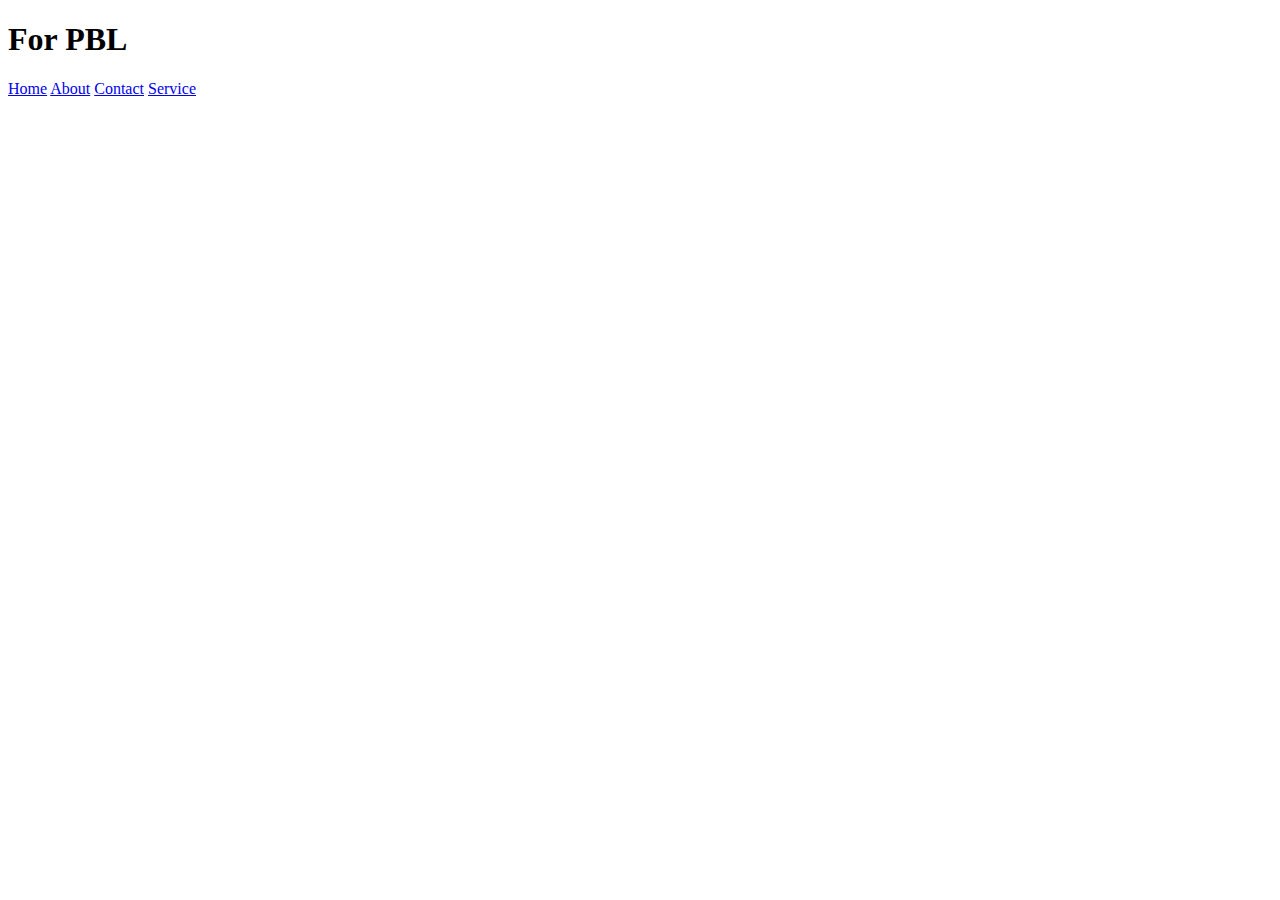
==== index.html @ 749bfd05 "pbl" ====
<!DOCTYPE html>
<html lang="en">
<head>
    <meta charset="UTF-8">
    <meta http-equiv="X-UA-Compatible" content="IE=edge">
    <meta name="viewport" content="width=device-width, initial-scale=1.0">
    <title>pbl</title>
    <link rel="stylesheet" href="css/style.css">
</head>
<body>
    <div class="pbl">
        <h1>For PBL</h1>
    </div>

    <div class="topnav">
        <a href="index.html">Home</a>
        <a href="about.html">About</a>
        <a href="contact.html">Contact</a>
        <a href="service.html">Service</a>
    </div>
</body>
</html>
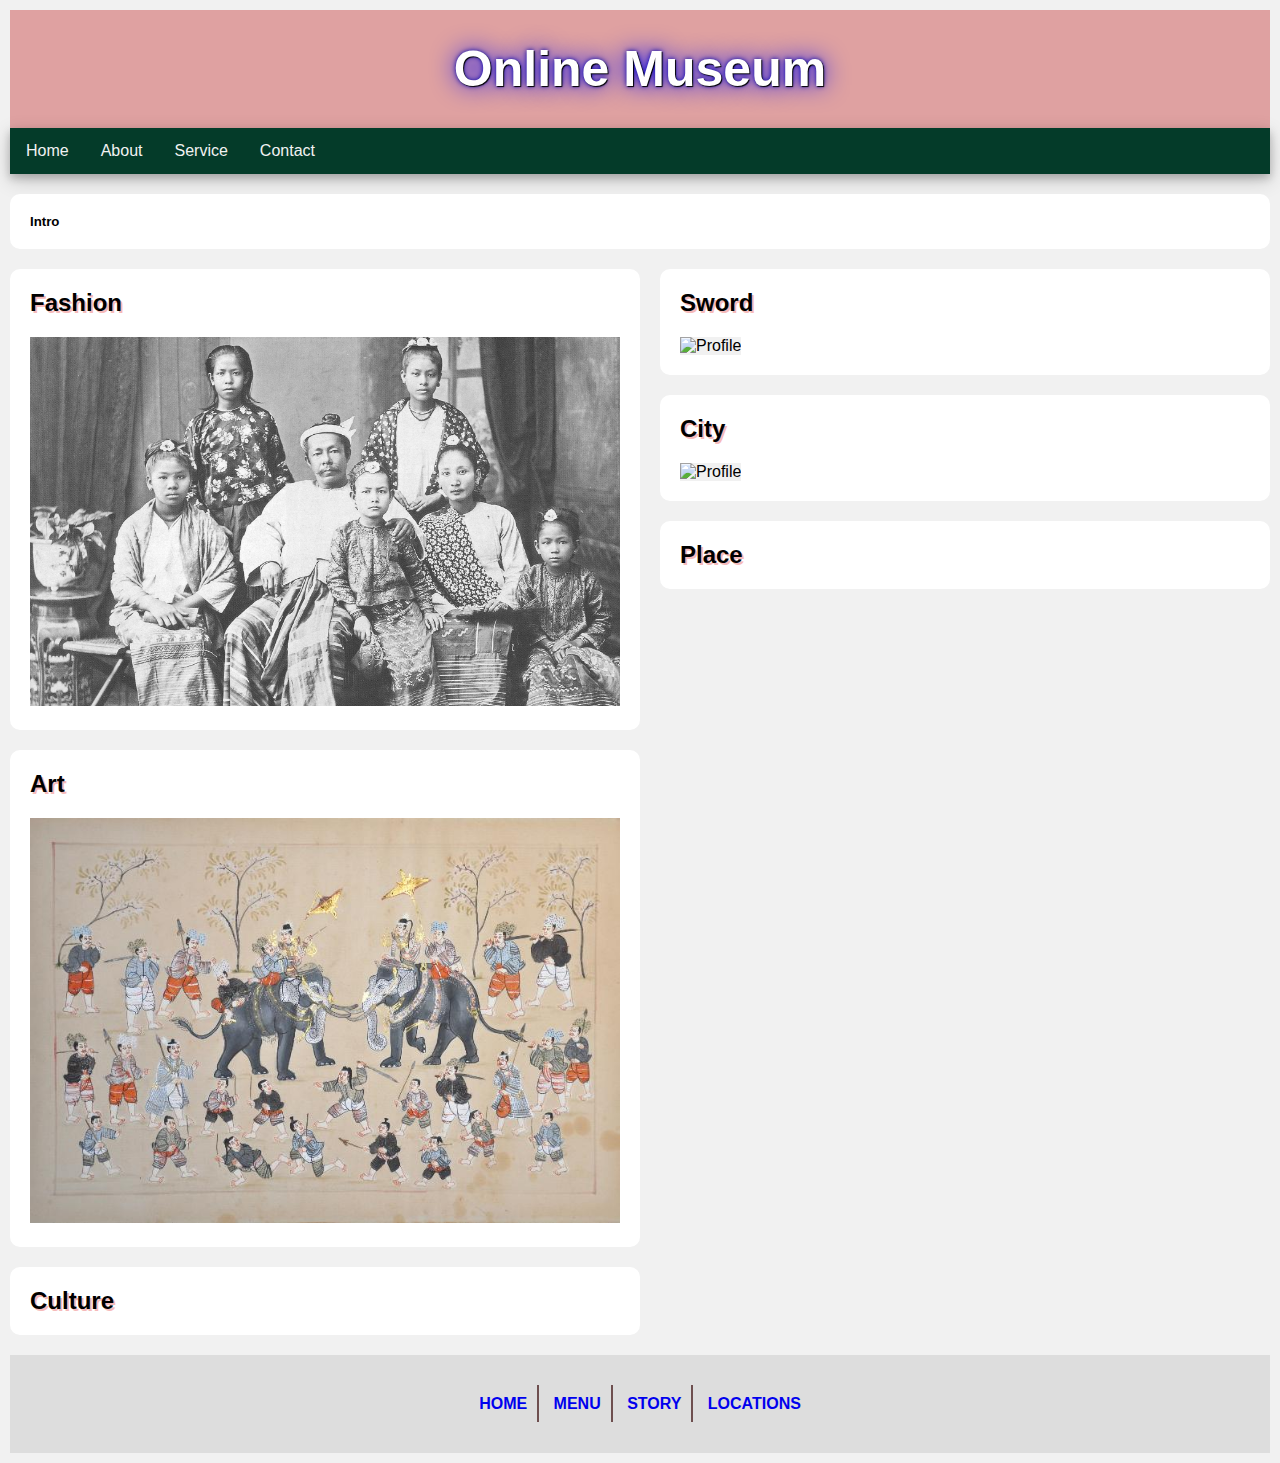
==== commit 95adefbe: "Add files via upload" ====
--- a/index.html
+++ b/index.html
@@ -4,19 +4,69 @@
     <meta charset="UTF-8">
     <meta http-equiv="X-UA-Compatible" content="IE=edge">
     <meta name="viewport" content="width=device-width, initial-scale=1.0">
-    <title>pbl</title>
+    <title>Pandora Magic shop</title>
     <link rel="stylesheet" href="css/style.css">
-</head>
+    <link rel="shortcut icon" href="images/favicon.ico" type="image/x-icon">
+    <script src="https://kit.fontawesome.com/af97926a84.js" crossorigin="anonymous"></script>
+<head>
 <body>
-    <div class="pbl">
-        <h1>For PBL</h1>
+    <div class="header">
+        <h1>Online Museum</h1>
     </div>
+   <div class="topnav">
+    <a href="index.html">Home</a>
+    <a href="about.html">About</a>
+    <a href="service.html">Service</a>
+    <a href="contact.html">Contact</a>
+   </div>
+   <div class="row">
+    <div class="card">
+        <h5>Intro</h5>
+    </div>
+    
+   </div>
+   <div class="row">
+    <div class="leftcolumn">
+        <a href="fashion.html"></a>
+        <div class="card">
+            <h2>Fashion</h2>
+            <img src="Images/Fashion.png" alt="Fashion" class="post-img">
+        </div>
+        <div class="card">
+            <h2>Art</h2>
+            <img src="Images/Art.png" alt="Fashion" class="post-img">
+        </div>
+        <div class="card">
+            <h2>Culture</h2>
+        </div>
+    </div>
+    <div class="rightcolumn">
+        <div class="card">
+            <h2>Sword</h2>
+            <img src="i" alt="Profile" class="post-img">
+        </div>
+        <div class="card">
+            <h2>City</h2>
+            <img src="images/blah.png" alt="Profile" class="post-img">
+        </div>
+        <div class="card">
+            <h2>Place</h2>
+        </div>
+    </div>
+   </div>
+<div class="footer">
+    <i class="fa-brands fa-facebook fa-2x"></i>
+    <i class="fa-brands fa-instagram fa-2x"></i>
+    <i class="fa-brands fa-twitter fa-2x"></i>
+    <i class="fa-brands fa-youtube fa-2x"></i>
+    <i class="fa-brands fa-pinterest fa-2x"></i>
 
-    <div class="topnav">
-        <a href="index.html">Home</a>
-        <a href="about.html">About</a>
-        <a href="contact.html">Contact</a>
-        <a href="service.html">Service</a>
+    <div class="footer-list">
+        <a href="index.html">HOME</a>
+        <a href="index.html">MENU</a>
+        <a href="index.html">STORY</a>
+        <a href="index.html">LOCATIONS</a>
     </div>
+ </div>
 </body>
 </html>--- a/css/style.css
+++ b/css/style.css
@@ -0,0 +1,176 @@
+*{
+  margin:0;
+  padding:0;
+  list-style-type: none;
+  box-sizing: border-box;
+}
+body{
+  font-family:'Lucida Sans', 'Lucida Sans Regular', 'Lucida Grande', 'Lucida Sans Unicode', Geneva, Verdana, sans-serif;
+  padding: 10px;
+  margin: 0;
+  background-color: #f1f1f1;
+}
+.header{
+  background-color: #dfa1a1;
+  padding: 30px;
+  text-align: center;
+}
+.header h1{
+  font-size: 50px;
+  color: white;
+  text-shadow: 1px 1px 1px black, 0 0 25px blue, 0 0 5px darkblue;
+}
+.topnav{
+  overflow: hidden;
+  background-color: rgb(4, 59, 41);
+  box-shadow: 0 4px 8px 0 rgba(0, 0, 0, 0.2), 0 6px 20px 0 rgba(0, 0, 0, 0.19);
+}
+.topnav a{
+  float: left;
+  display: block;
+  color: #f2f2f2;
+  padding: 14px 16px;
+  text-decoration: none;
+}
+.topnav a:hover{
+  background-color: darkgoldenrod;
+  color: black;
+  transform: rotate(-20deg);
+}
+.leftcolumn{
+  float: left;
+  width:50%
+}
+.rightcolumn{
+  float: left;
+  width: 50%;
+  padding-left: 20px;
+}
+.card{
+  background-color: white;
+  padding:20px;
+  margin-top: 20px;
+  box-shadow: 2px 20x #ddd;
+  border-radius: 10px;
+}
+.card:hover{
+  box-shadow: 0 4px 8px 0 rgba(0, 0, 0, 0.2), 0 6px 20px 0 rgba(0, 0, 0, 0.19);
+}
+.card h2{
+  font-weight: bold;
+  text-shadow: 2px 2px #f6baba;
+}
+.card > p{
+  color: rgb(3, 50, 34);
+  line-height: 2;
+}
+.post-img{
+  background-color: #f1f1f1;
+  width: 100%;
+  margin-top: 20px;  
+}
+.post-img:hover{
+  box-shadow: 0 4px 8px 0 rgba(0, 0, 0, 0.2), 0 6px 20px 0 rgba(0, 0, 0, 0.19);
+}
+.row::after{
+  content:"";
+  display: table;
+  clear: both;
+}
+.footer{
+  padding: 20px;
+  text-align: center;
+  background-color: #ddd;
+  margin-top: 20px;
+}
+.footer i{
+  color: #053d07;
+}
+.footer-list{
+  margin: 20px;
+}
+.footer-list a{
+  text-decoration: none;
+  padding: 10px;
+  font-weight: bold;
+  border-right: 2px solid #6e4f4f;
+}
+.footer-list a:last-child{
+  border-right: none;
+}
+.footer-list a:hover{
+  color: #053d07;
+}
+
+/*About Page*/
+.member-cotainer{
+  position: relative;
+  width: 50%;
+  margin: 10px;
+  display: inline;
+  box-shadow: 0 4px 8px 0 rgba(0, 0, 0, 0.2), 0 6px 20px 0 rgba(0, 0, 0, 0.19);
+  margin: 10px;
+}
+.member-image{
+  display: inline;
+  opacity: 1;
+  width: 30%;
+  height: auto;
+  transform: .5s ease;
+  backface-visibility: hidden;
+}
+.middle{
+  transition: .5s ease;
+  opacity: 0;
+  position: absolute;
+  top: 10%;
+  left: 10%;
+  transform: translate(-50% -50%);
+  -ms-transform: translate(-50% -50%);
+}
+.member-cotainer:hover .member-image{
+  opacity: 0.3;
+}
+
+.member-cotainer:hover .middle{
+  opacity: 1;
+}
+
+.text{
+  background-color: #4CAF50;
+  color: white;
+  font-size: 16px;
+}
+.p{
+  text-shadow: 1px 1px 2px black, 0 0 25px blue, 0 0 5ps darkblue;
+}
+/*Contact Page*/
+input[type="text"],select{
+  width: 100%;
+  padding: 12px 20px;
+  margin: 8px 0;
+  display: inline-block;
+ /* border: 1px solid #ccc;*/
+ border-bottom: 2px solid rgb(139, 220, 147);
+ border-radius: 4px;
+ box-sizing: border-box;
+ color: #241b57;
+}
+input[type="submit"]{
+  width: 100%;
+  background-color: #338b36;
+  color: white;
+  padding: 14px 20px;
+  margin: 8px 0;
+  border: none;
+  border-radius: 4px;
+  cursor: pointer;
+}
+input[type="text"]:hover{
+  background-color: #ecf4ed;
+}
+input[type="text"]:focus{
+  background-color: #d7eeda;
+  color: #241b57;
+  border: 1px solid #ccc;
+}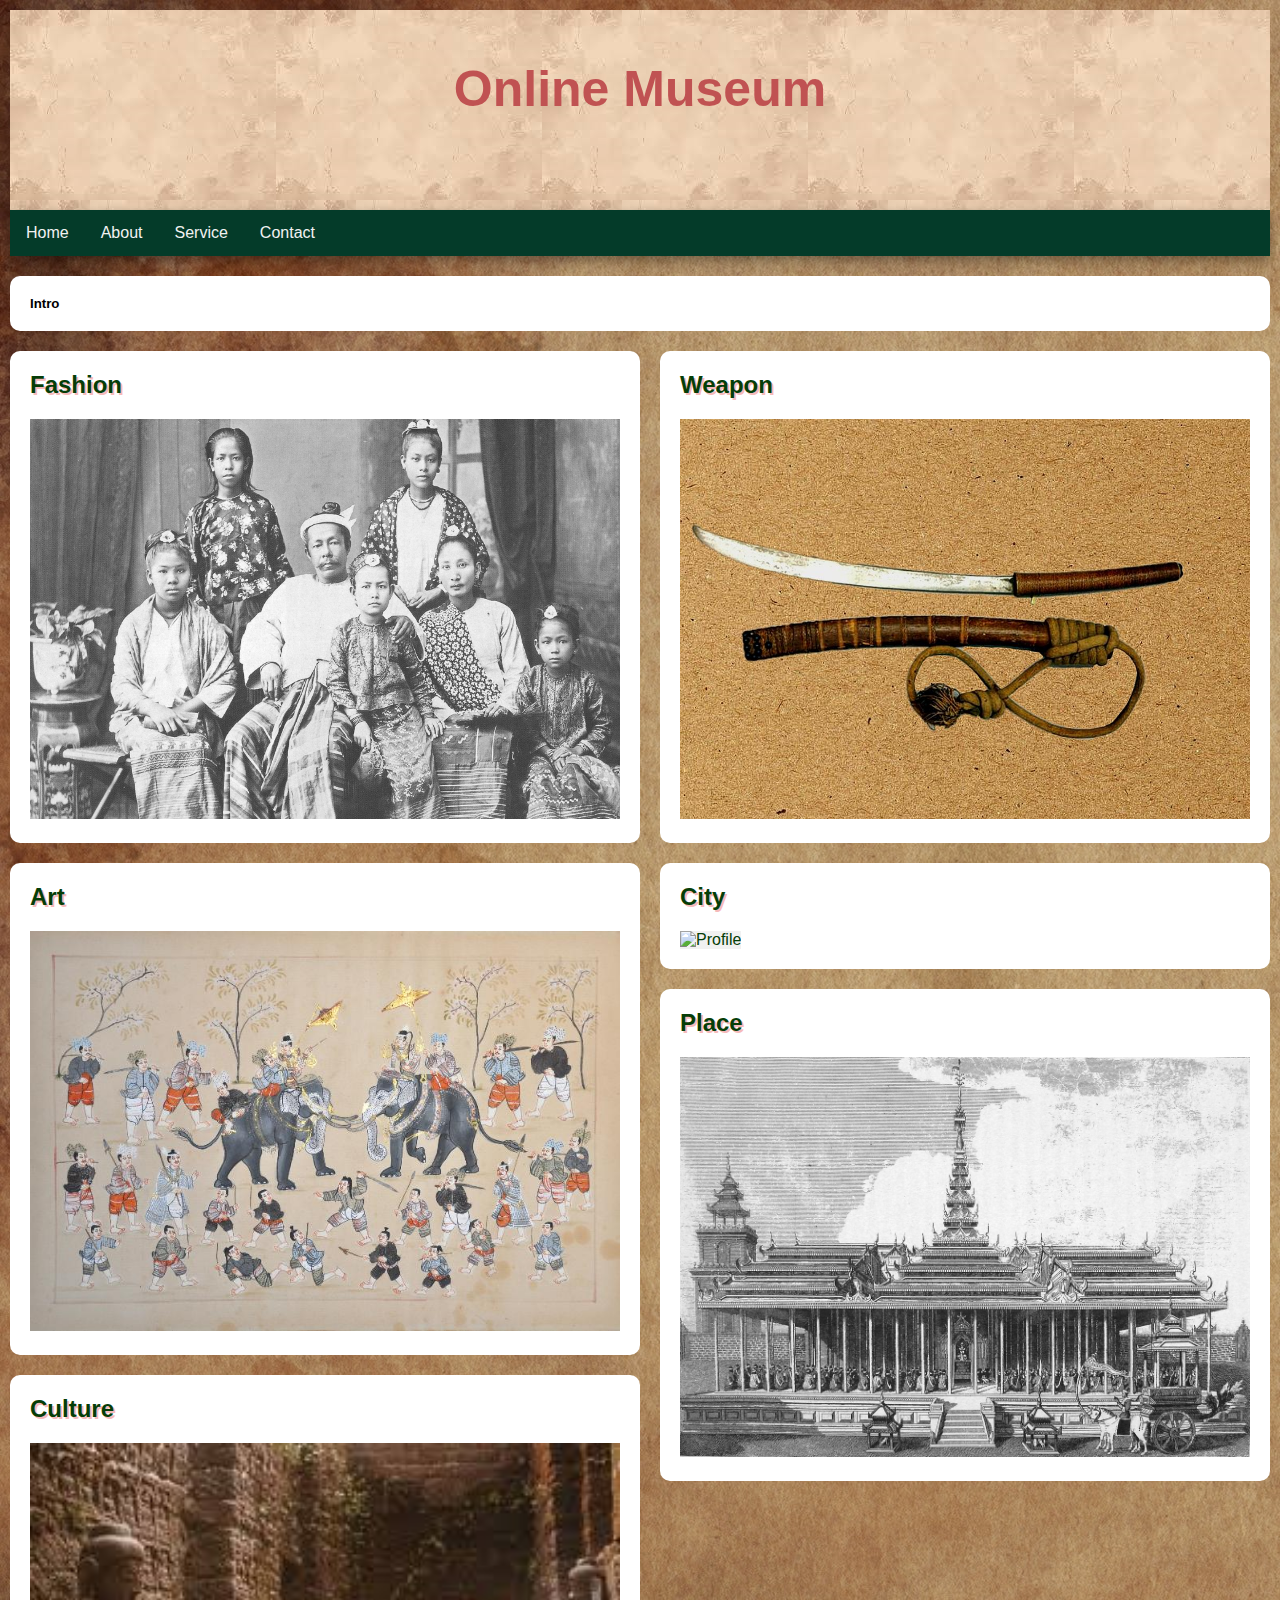
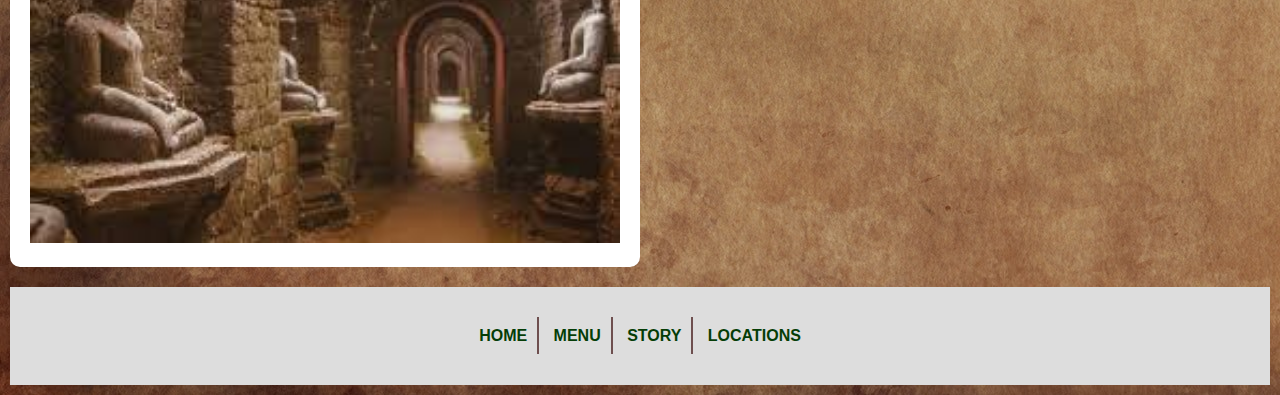
==== commit 9ba45f61: "Add files via upload" ====
--- a/index.html
+++ b/index.html
@@ -29,28 +29,30 @@
     <div class="leftcolumn">
         <a href="fashion.html"></a>
         <div class="card">
-            <h2>Fashion</h2>
-            <img src="Images/Fashion.png" alt="Fashion" class="post-img">
+            <a href="fashion.html"><h2>Fashion</h2></a>
+            <a href="fashion.html"><img src="Images/Fashion.png" alt="Fashion" class="post-img"></a>
         </div>
         <div class="card">
-            <h2>Art</h2>
-            <img src="Images/Art.png" alt="Fashion" class="post-img">
+            <a href="art.html"><h2>Art</h2></a>
+            <a href="art.html"><img src="Images/Art.png" alt="Fashion" class="post-img"></a>
         </div>
         <div class="card">
-            <h2>Culture</h2>
+            <a href="culture.html"><h2>Culture</h2></a>
+            <a href="culture.html"><img src="Images/Culture.png" alt="Profile" class="post-img"></a>
         </div>
     </div>
     <div class="rightcolumn">
         <div class="card">
-            <h2>Sword</h2>
-            <img src="i" alt="Profile" class="post-img">
+            <a href="weapon.html"><h2>Weapon</h2></a>
+            <a href="weapon.html"><img src="Images/Weapon.png" alt="Profile" class="post-img"></a>
         </div>
         <div class="card">
-            <h2>City</h2>
-            <img src="images/blah.png" alt="Profile" class="post-img">
+            <a href="city.html"><h2>City</h2></a>
+            <a href="city.html"><img src="Images/City.png" alt="Profile" class="post-img"></a>
         </div>
         <div class="card">
-            <h2>Place</h2>
+            <a href="palace.html"> <h2>Place</h2></a>
+            <a href="palace.html"><img src="Images/Palace.png" alt="Profile" class="post-img"></a>
         </div>
     </div>
    </div>
--- a/css/style.css
+++ b/css/style.css
@@ -8,17 +8,24 @@
   font-family:'Lucida Sans', 'Lucida Sans Regular', 'Lucida Grande', 'Lucida Sans Unicode', Geneva, Verdana, sans-serif;
   padding: 10px;
   margin: 0;
-  background-color: #f1f1f1;
+  background-color: #a56d6d;
+  background-image: url(background.png);
+}
+a{
+  text-decoration: none;
+  color:#053d07;
 }
 .header{
-  background-color: #dfa1a1;
-  padding: 30px;
+  background-color: #6e4f4f;
+  background-image: url(bg.png);
+  padding: 50px;
+  height: 200px;
   text-align: center;
 }
 .header h1{
   font-size: 50px;
-  color: white;
-  text-shadow: 1px 1px 1px black, 0 0 25px blue, 0 0 5px darkblue;
+  color: rgb(192, 82, 82);
+  text-decoration: 1px 1px 1px blue palevioletred burlywood;
 }
 .topnav{
   overflow: hidden;
@@ -67,6 +74,7 @@
 .post-img{
   background-color: #f1f1f1;
   width: 100%;
+  height:400px;
   margin-top: 20px;  
 }
 .post-img:hover{
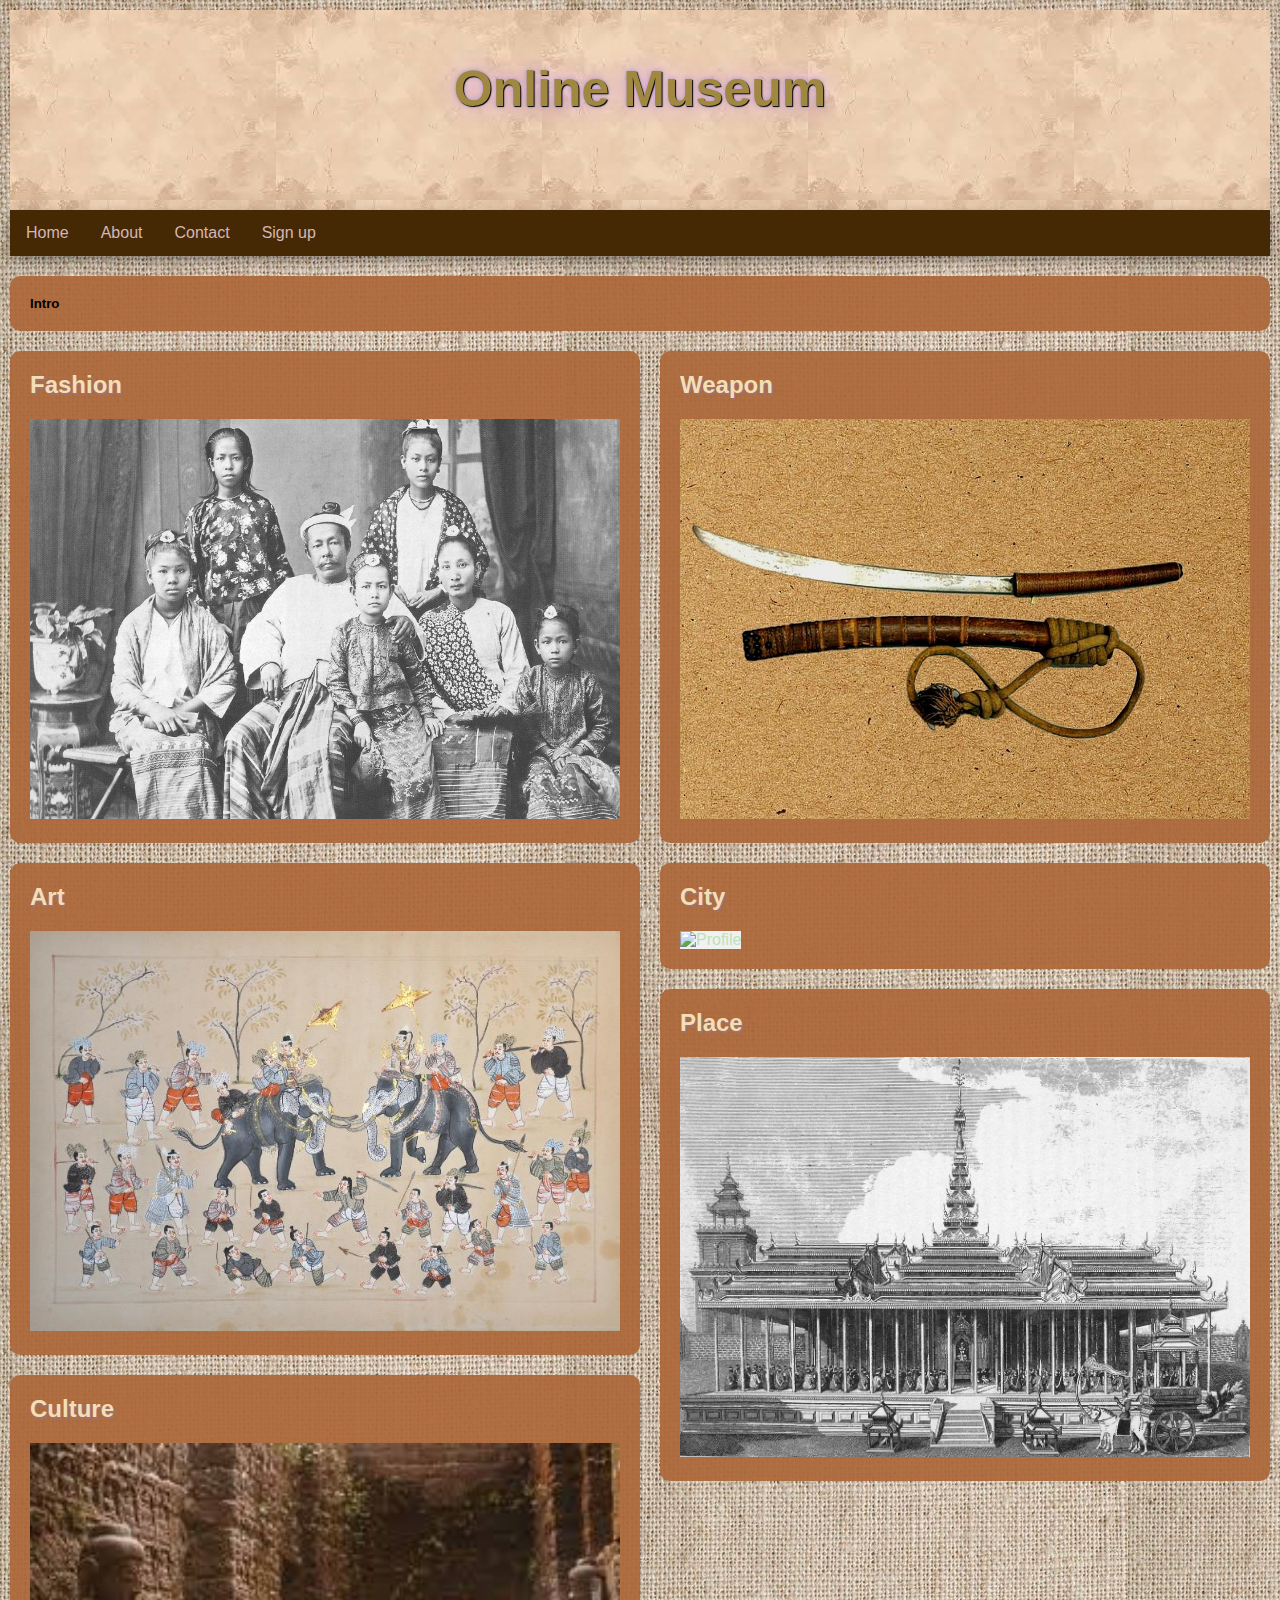
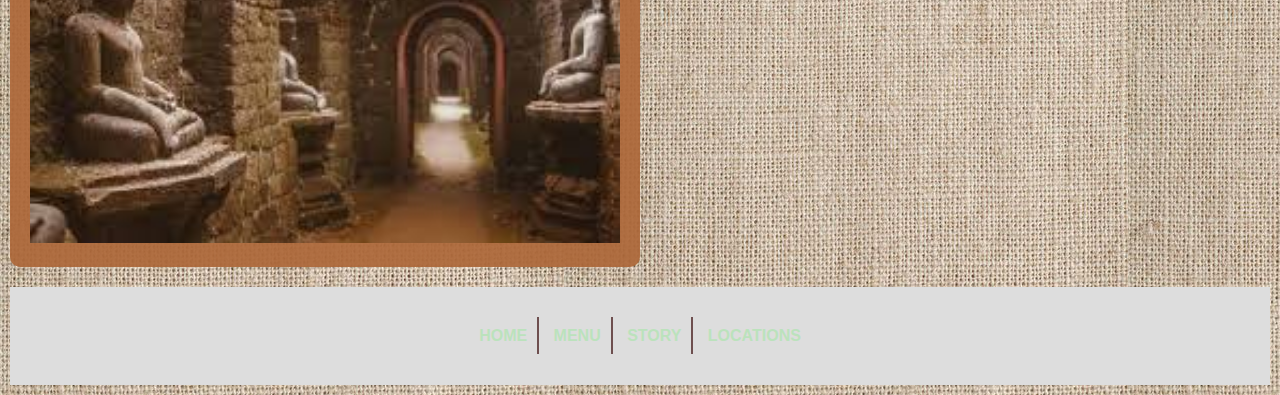
==== commit 9e63e0d1: "Add files via upload" ====
--- a/index.html
+++ b/index.html
@@ -4,7 +4,7 @@
     <meta charset="UTF-8">
     <meta http-equiv="X-UA-Compatible" content="IE=edge">
     <meta name="viewport" content="width=device-width, initial-scale=1.0">
-    <title>Pandora Magic shop</title>
+    <title>Online Museum</title>
     <link rel="stylesheet" href="css/style.css">
     <link rel="shortcut icon" href="images/favicon.ico" type="image/x-icon">
     <script src="https://kit.fontawesome.com/af97926a84.js" crossorigin="anonymous"></script>
@@ -16,8 +16,8 @@
    <div class="topnav">
     <a href="index.html">Home</a>
     <a href="about.html">About</a>
-    <a href="service.html">Service</a>
     <a href="contact.html">Contact</a>
+    <a href="signup.html">Sign up</a>
    </div>
    <div class="row">
     <div class="card">
--- a/css/style.css
+++ b/css/style.css
@@ -9,14 +9,14 @@
   padding: 10px;
   margin: 0;
   background-color: #a56d6d;
-  background-image: url(background.png);
+  background-image: url(MicrosoftTeams-image\ \(9\).png);
 }
 a{
   text-decoration: none;
-  color:#053d07;
+  color:#bbe2bc;
 }
 .header{
-  background-color: #6e4f4f;
+  background-color: #727525;
   background-image: url(bg.png);
   padding: 50px;
   height: 200px;
@@ -24,25 +24,24 @@
 }
 .header h1{
   font-size: 50px;
-  color: rgb(192, 82, 82);
-  text-decoration: 1px 1px 1px blue palevioletred burlywood;
+  color: rgb(160, 136, 64);
+  text-shadow: 1px 1px 1px black, 0 0 25px rgb(224, 162, 235), 0 0 5px rgb(147, 147, 180);
 }
 .topnav{
   overflow: hidden;
-  background-color: rgb(4, 59, 41);
+  background-color: rgb(69, 41, 4);
   box-shadow: 0 4px 8px 0 rgba(0, 0, 0, 0.2), 0 6px 20px 0 rgba(0, 0, 0, 0.19);
 }
 .topnav a{
   float: left;
   display: block;
-  color: #f2f2f2;
+  color: #d5b6b6;
   padding: 14px 16px;
   text-decoration: none;
 }
 .topnav a:hover{
-  background-color: darkgoldenrod;
+  background-color: rgb(255, 255, 255);
   color: black;
-  transform: rotate(-20deg);
 }
 .leftcolumn{
   float: left;
@@ -54,7 +53,7 @@
   padding-left: 20px;
 }
 .card{
-  background-color: white;
+  background-color: rgba(173, 104, 58, 0.932);
   padding:20px;
   margin-top: 20px;
   box-shadow: 2px 20x #ddd;
@@ -65,10 +64,11 @@
 }
 .card h2{
   font-weight: bold;
-  text-shadow: 2px 2px #f6baba;
+  color: wheat;
+  text-shadow: 2px 2px #9c7272;
 }
-.card > p{
-  color: rgb(3, 50, 34);
+.card p{
+  color: rgb(255, 255, 255);
   line-height: 2;
 }
 .post-img{
@@ -78,7 +78,7 @@
   margin-top: 20px;  
 }
 .post-img:hover{
-  box-shadow: 0 4px 8px 0 rgba(0, 0, 0, 0.2), 0 6px 20px 0 rgba(0, 0, 0, 0.19);
+  box-shadow: 0 4px 8px 0 rgba(238, 106, 106, 0.2), 0 6px 20px 0 rgba(243, 99, 99, 0.19);
 }
 .row::after{
   content:"";
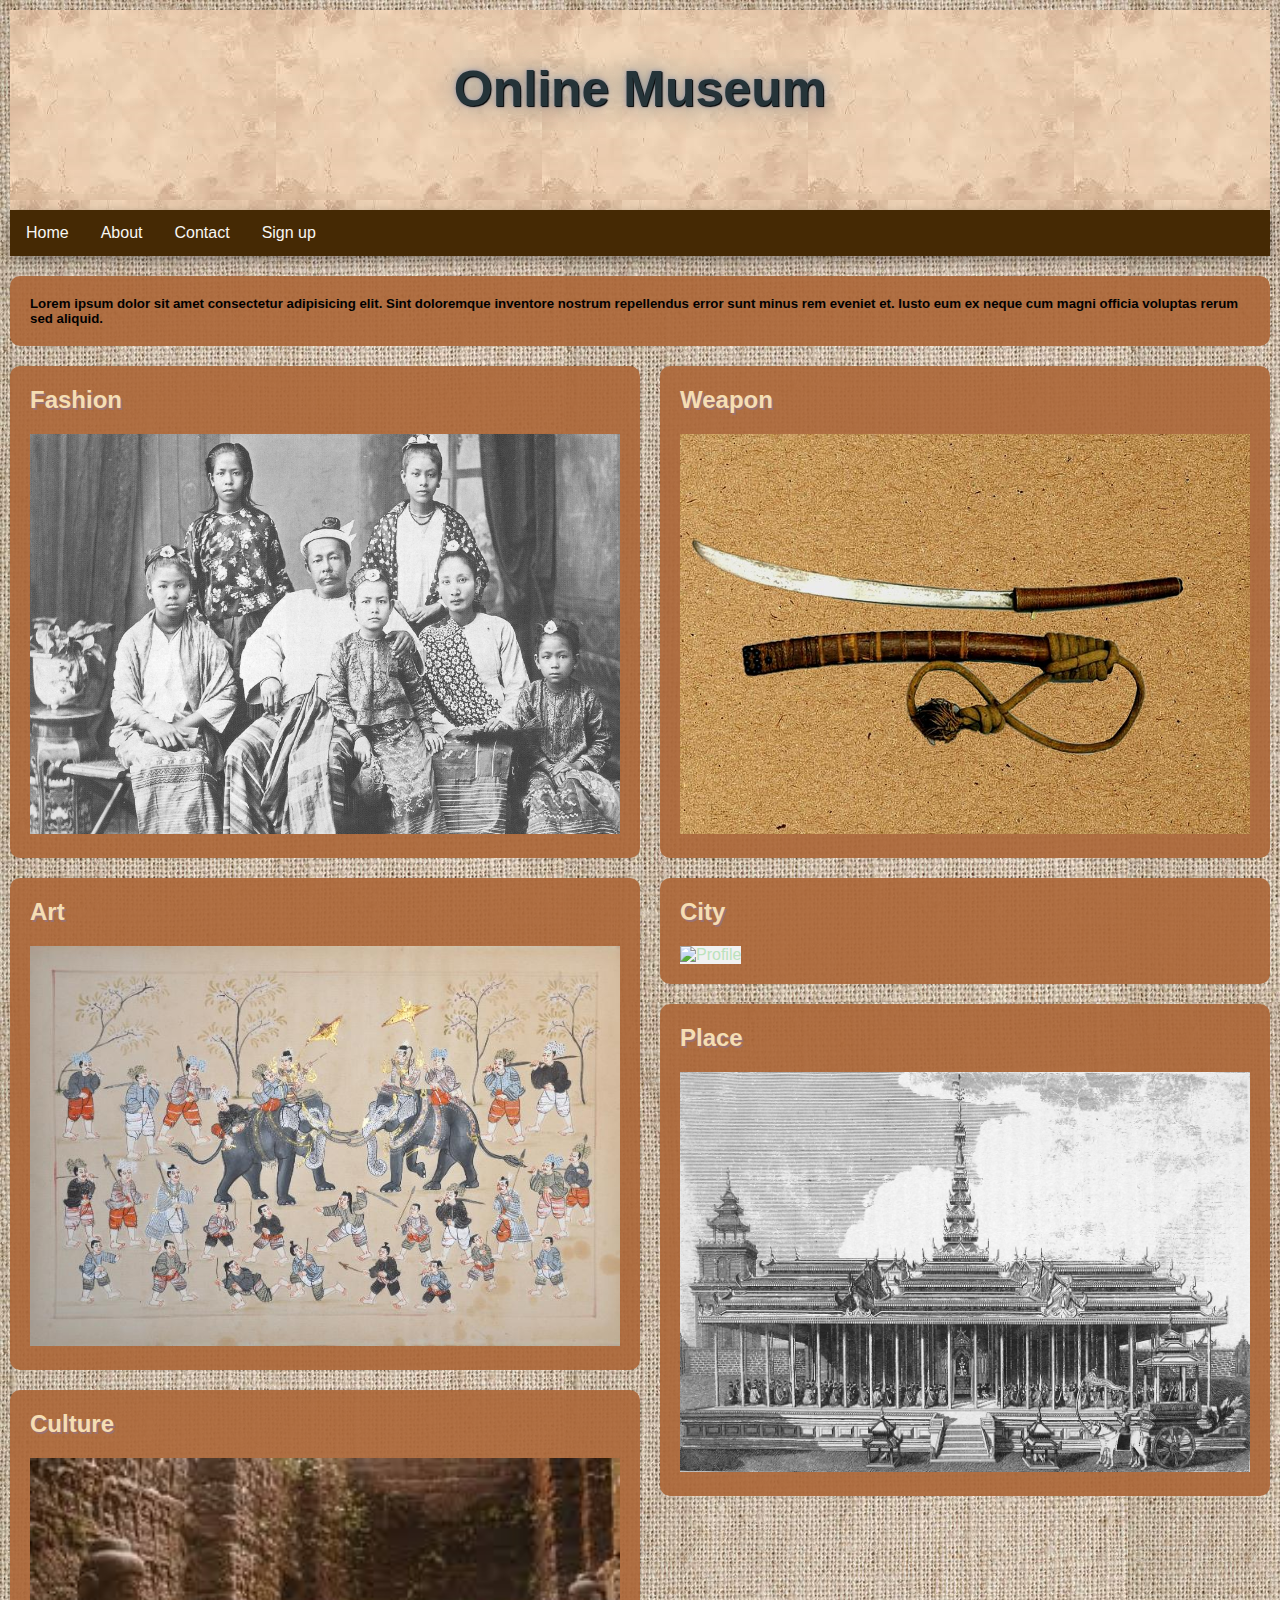
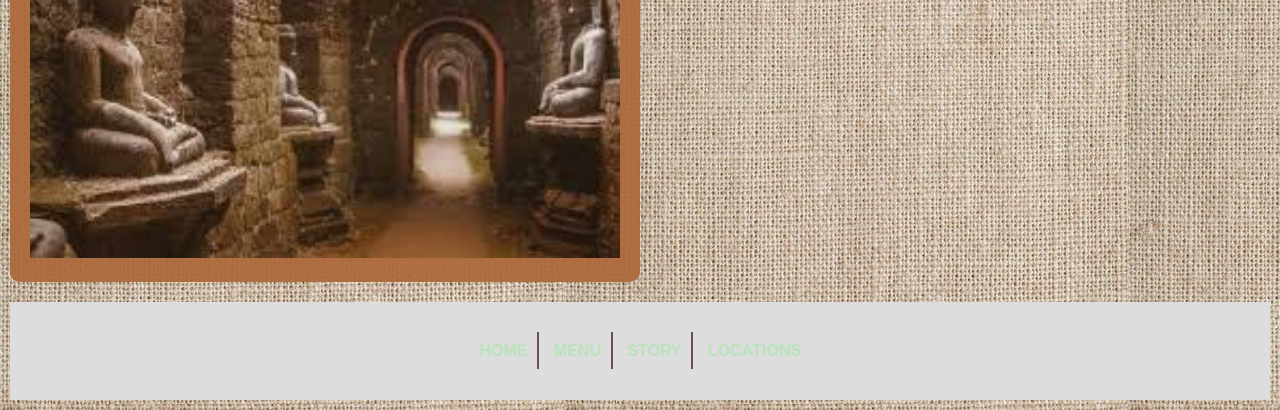
==== commit f1af4895: "Add files via upload" ====
--- a/index.html
+++ b/index.html
@@ -6,7 +6,7 @@
     <meta name="viewport" content="width=device-width, initial-scale=1.0">
     <title>Online Museum</title>
     <link rel="stylesheet" href="css/style.css">
-    <link rel="shortcut icon" href="images/favicon.ico" type="image/x-icon">
+    <link rel="shortcut icon" href="Images/favicon.png" type="image/x-icon">
     <script src="https://kit.fontawesome.com/af97926a84.js" crossorigin="anonymous"></script>
 <head>
 <body>
@@ -21,7 +21,7 @@
    </div>
    <div class="row">
     <div class="card">
-        <h5>Intro</h5>
+        <h5>Lorem ipsum dolor sit amet consectetur adipisicing elit. Sint doloremque inventore nostrum repellendus error sunt minus rem eveniet et. Iusto eum ex neque cum magni officia voluptas rerum sed aliquid.</h5>
     </div>
     
    </div>
--- a/css/style.css
+++ b/css/style.css
@@ -17,15 +17,15 @@
 }
 .header{
   background-color: #727525;
-  background-image: url(bg.png);
+  background-image: url(header\ background.png);
   padding: 50px;
   height: 200px;
   text-align: center;
 }
 .header h1{
   font-size: 50px;
-  color: rgb(160, 136, 64);
-  text-shadow: 1px 1px 1px black, 0 0 25px rgb(224, 162, 235), 0 0 5px rgb(147, 147, 180);
+  color: #253439;
+  text-shadow: 1px 1px 1px black, 0 0 25px #7C898B, 0 0 5px rgb(147, 147, 180);
 }
 .topnav{
   overflow: hidden;
@@ -35,13 +35,13 @@
 .topnav a{
   float: left;
   display: block;
-  color: #d5b6b6;
+  color: #F8F7F4;
   padding: 14px 16px;
   text-decoration: none;
 }
 .topnav a:hover{
   background-color: rgb(255, 255, 255);
-  color: black;
+  color: #253439;
 }
 .leftcolumn{
   float: left;
@@ -53,7 +53,7 @@
   padding-left: 20px;
 }
 .card{
-  background-color: rgba(173, 104, 58, 0.932);
+  background-color: #ad683aee  ;
   padding:20px;
   margin-top: 20px;
   box-shadow: 2px 20x #ddd;
@@ -64,7 +64,7 @@
 }
 .card h2{
   font-weight: bold;
-  color: wheat;
+  color: #f5deb3;
   text-shadow: 2px 2px #9c7272;
 }
 .card p{
@@ -78,11 +78,11 @@
   margin-top: 20px;  
 }
 .post-img:hover{
-  box-shadow: 0 4px 8px 0 rgba(238, 106, 106, 0.2), 0 6px 20px 0 rgba(243, 99, 99, 0.19);
+  box-shadow: 0 4px 8px 0 rgba(40, 40, 40, 0.578), 0 6px 20px 0 #253439;
 }
 .row::after{
   content:"";
-  display: table;
+  display: block;
   clear: both;
 }
 .footer{
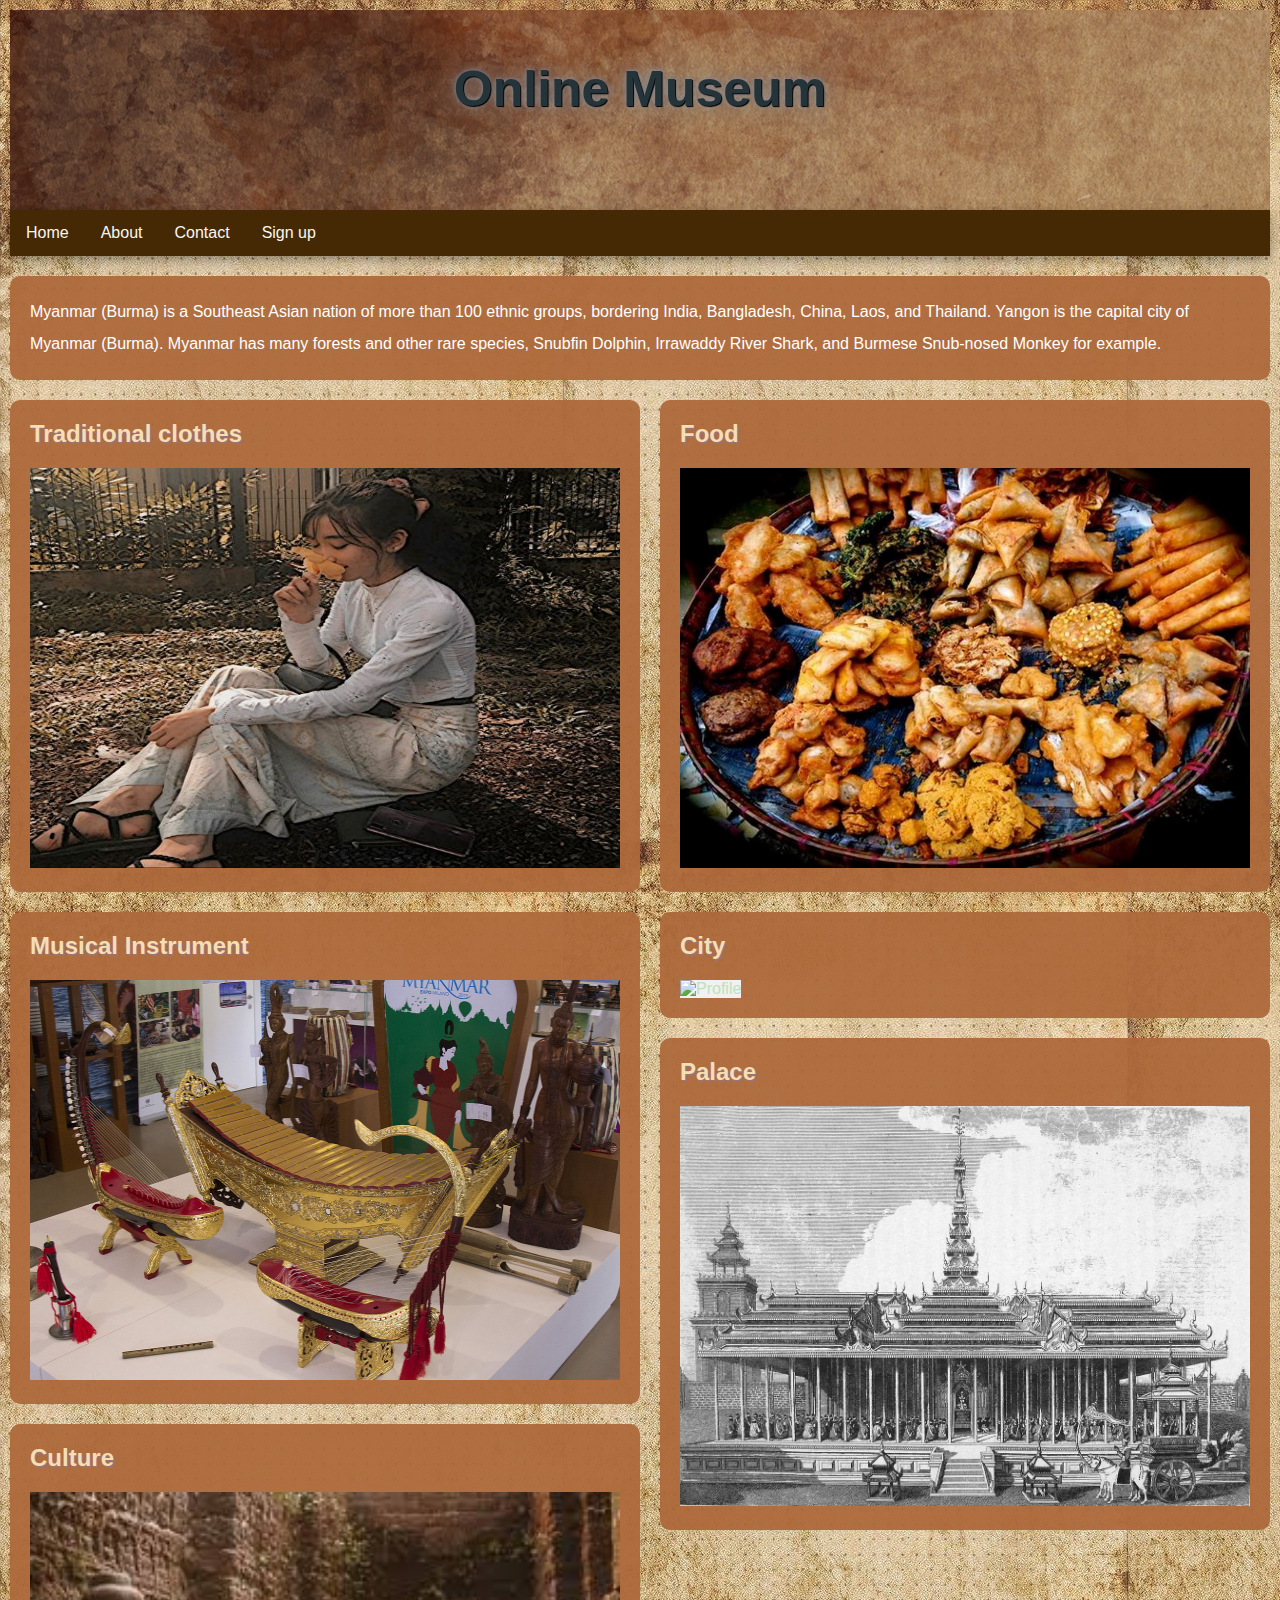
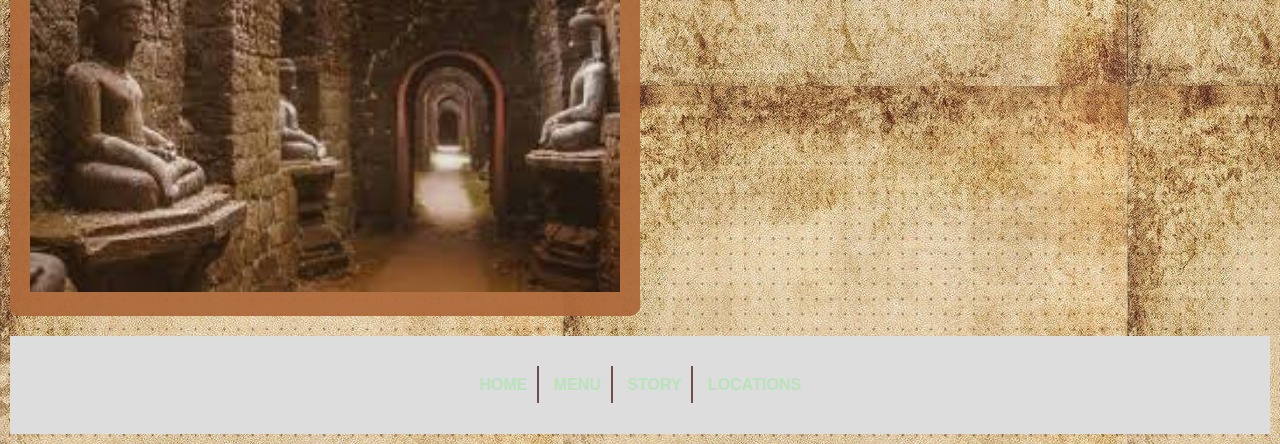
==== commit 5274e6ec: "Add files via upload" ====
--- a/index.html
+++ b/index.html
@@ -15,25 +15,24 @@
     </div>
    <div class="topnav">
     <a href="index.html">Home</a>
-    <a href="about.html">About</a>
-    <a href="contact.html">Contact</a>
+    <a href="about (1).html">About</a>
+    <a href="contact (1).html">Contact</a>
     <a href="signup.html">Sign up</a>
    </div>
    <div class="row">
-    <div class="card">
-        <h5>Lorem ipsum dolor sit amet consectetur adipisicing elit. Sint doloremque inventore nostrum repellendus error sunt minus rem eveniet et. Iusto eum ex neque cum magni officia voluptas rerum sed aliquid.</h5>
-    </div>
+    <div class="card"><p>Myanmar (Burma) is a Southeast Asian nation of more than 100 ethnic groups, bordering India, Bangladesh, China, Laos, and Thailand. Yangon is the capital city of Myanmar (Burma).
+        Myanmar has many forests and other rare species, Snubfin Dolphin, Irrawaddy River Shark, and Burmese Snub-nosed Monkey for example.</p></div>
     
    </div>
    <div class="row">
     <div class="leftcolumn">
         <a href="fashion.html"></a>
         <div class="card">
-            <a href="fashion.html"><h2>Fashion</h2></a>
-            <a href="fashion.html"><img src="Images/Fashion.png" alt="Fashion" class="post-img"></a>
+            <a href="fashion.html"><h2>Traditional clothes</h2></a>
+            <a href="fashion.html"><img src="Images/Clothing.jpg" alt="Fashion" class="post-img"></a>
         </div>
         <div class="card">
-            <a href="art.html"><h2>Art</h2></a>
+            <a href="art.html"><h2>Musical Instrument</h2></a>
             <a href="art.html"><img src="Images/Art.png" alt="Fashion" class="post-img"></a>
         </div>
         <div class="card">
@@ -43,15 +42,15 @@
     </div>
     <div class="rightcolumn">
         <div class="card">
-            <a href="weapon.html"><h2>Weapon</h2></a>
-            <a href="weapon.html"><img src="Images/Weapon.png" alt="Profile" class="post-img"></a>
+            <a href="foods.html"><h2>Food</h2></a>
+            <a href="foods.html"><img src="Images/Food.jpg" alt="Profile" class="post-img"></a>
         </div>
         <div class="card">
             <a href="city.html"><h2>City</h2></a>
             <a href="city.html"><img src="Images/City.png" alt="Profile" class="post-img"></a>
         </div>
         <div class="card">
-            <a href="palace.html"> <h2>Place</h2></a>
+            <a href="palace.html"> <h2>Palace</h2></a>
             <a href="palace.html"><img src="Images/Palace.png" alt="Profile" class="post-img"></a>
         </div>
     </div>
--- a/css/style.css
+++ b/css/style.css
@@ -8,8 +8,8 @@
   font-family:'Lucida Sans', 'Lucida Sans Regular', 'Lucida Grande', 'Lucida Sans Unicode', Geneva, Verdana, sans-serif;
   padding: 10px;
   margin: 0;
-  background-color: #a56d6d;
-  background-image: url(MicrosoftTeams-image\ \(9\).png);
+  background-color: white;
+  background-image: url(MicrosoftTeams-image\ \(13\).png);
 }
 a{
   text-decoration: none;
@@ -17,7 +17,7 @@
 }
 .header{
   background-color: #727525;
-  background-image: url(header\ background.png);
+  background-image: url(background.png);
   padding: 50px;
   height: 200px;
   text-align: center;
@@ -85,31 +85,35 @@
   display: block;
   clear: both;
 }
-.footer{
+.footer {
   padding: 20px;
   text-align: center;
   background-color: #ddd;
   margin-top: 20px;
 }
-.footer i{
+
+.footer i {
   color: #053d07;
 }
-.footer-list{
+
+.footer-list {
   margin: 20px;
 }
-.footer-list a{
+
+.footer-list a {
   text-decoration: none;
   padding: 10px;
   font-weight: bold;
   border-right: 2px solid #6e4f4f;
 }
-.footer-list a:last-child{
+
+.footer-list a:last-child {
   border-right: none;
 }
-.footer-list a:hover{
+
+.footer-list a:hover {
   color: #053d07;
 }
-
 /*About Page*/
 .member-cotainer{
   position: relative;
